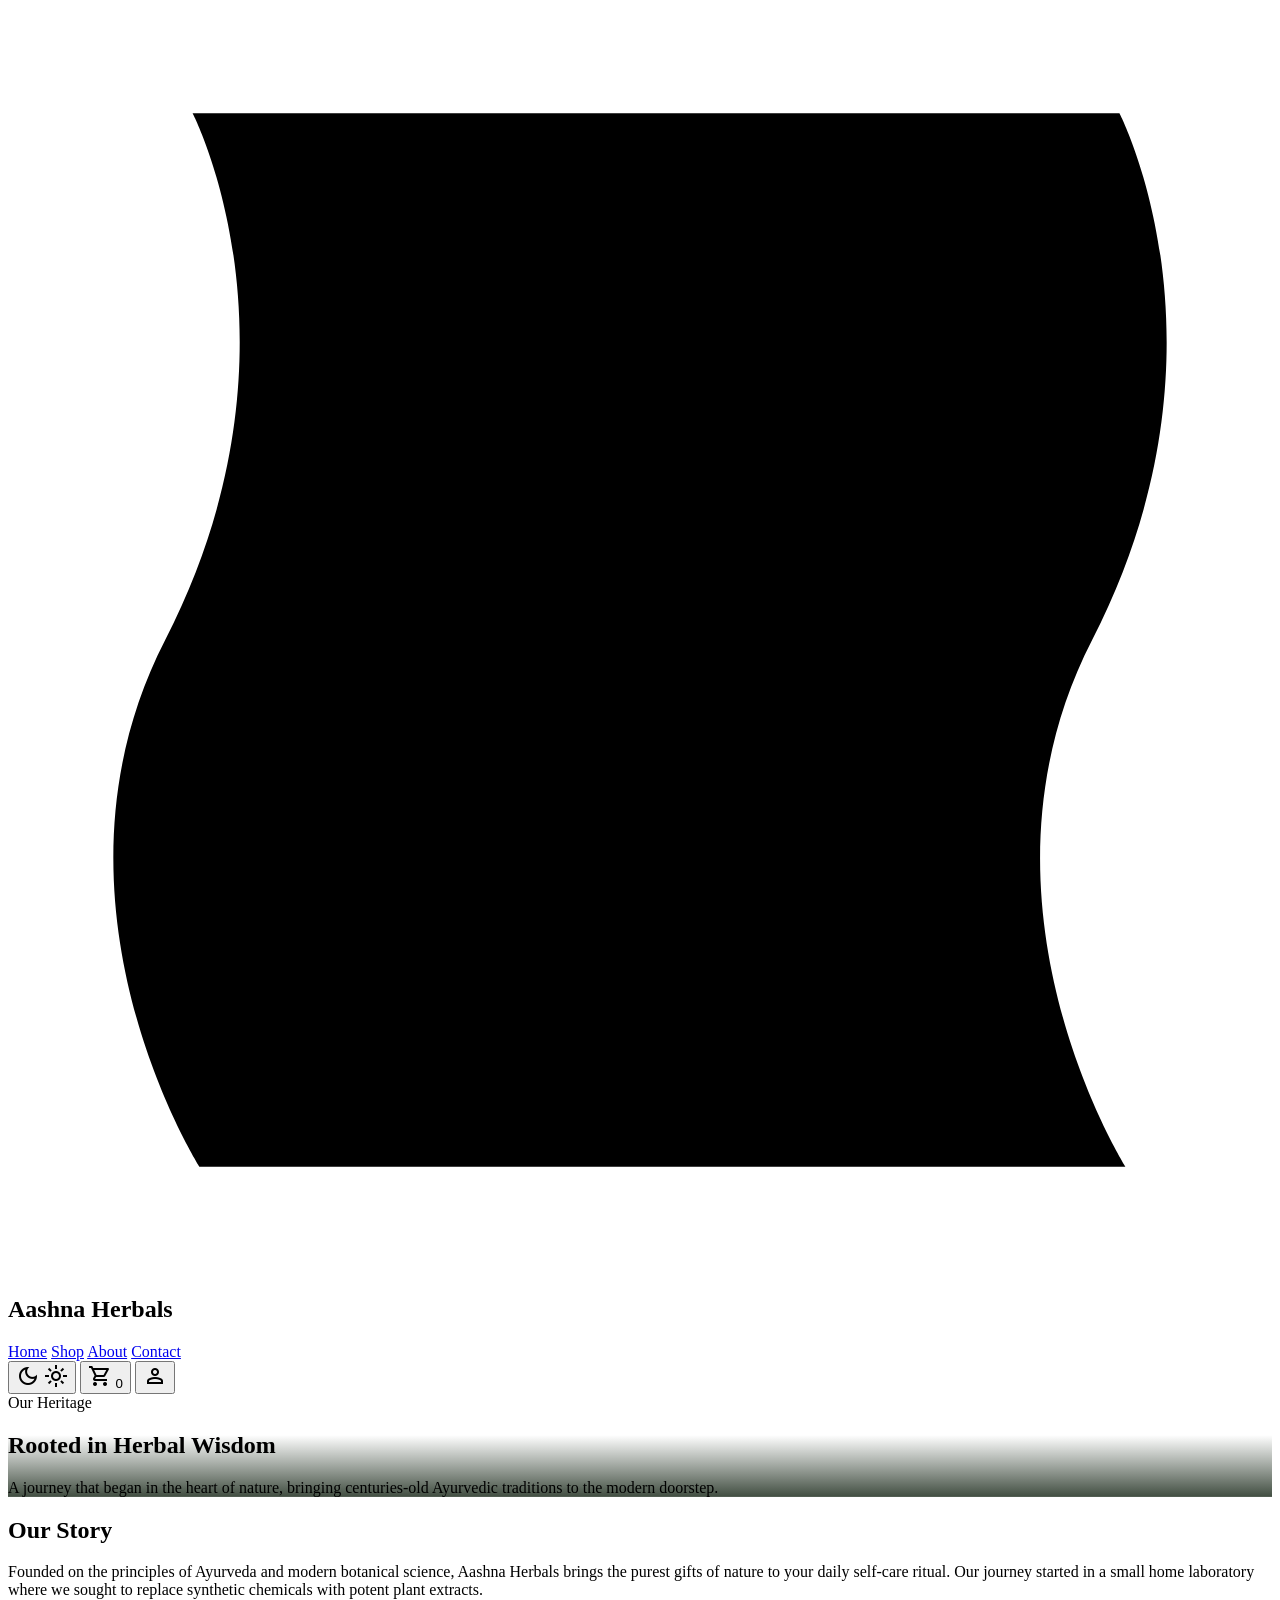
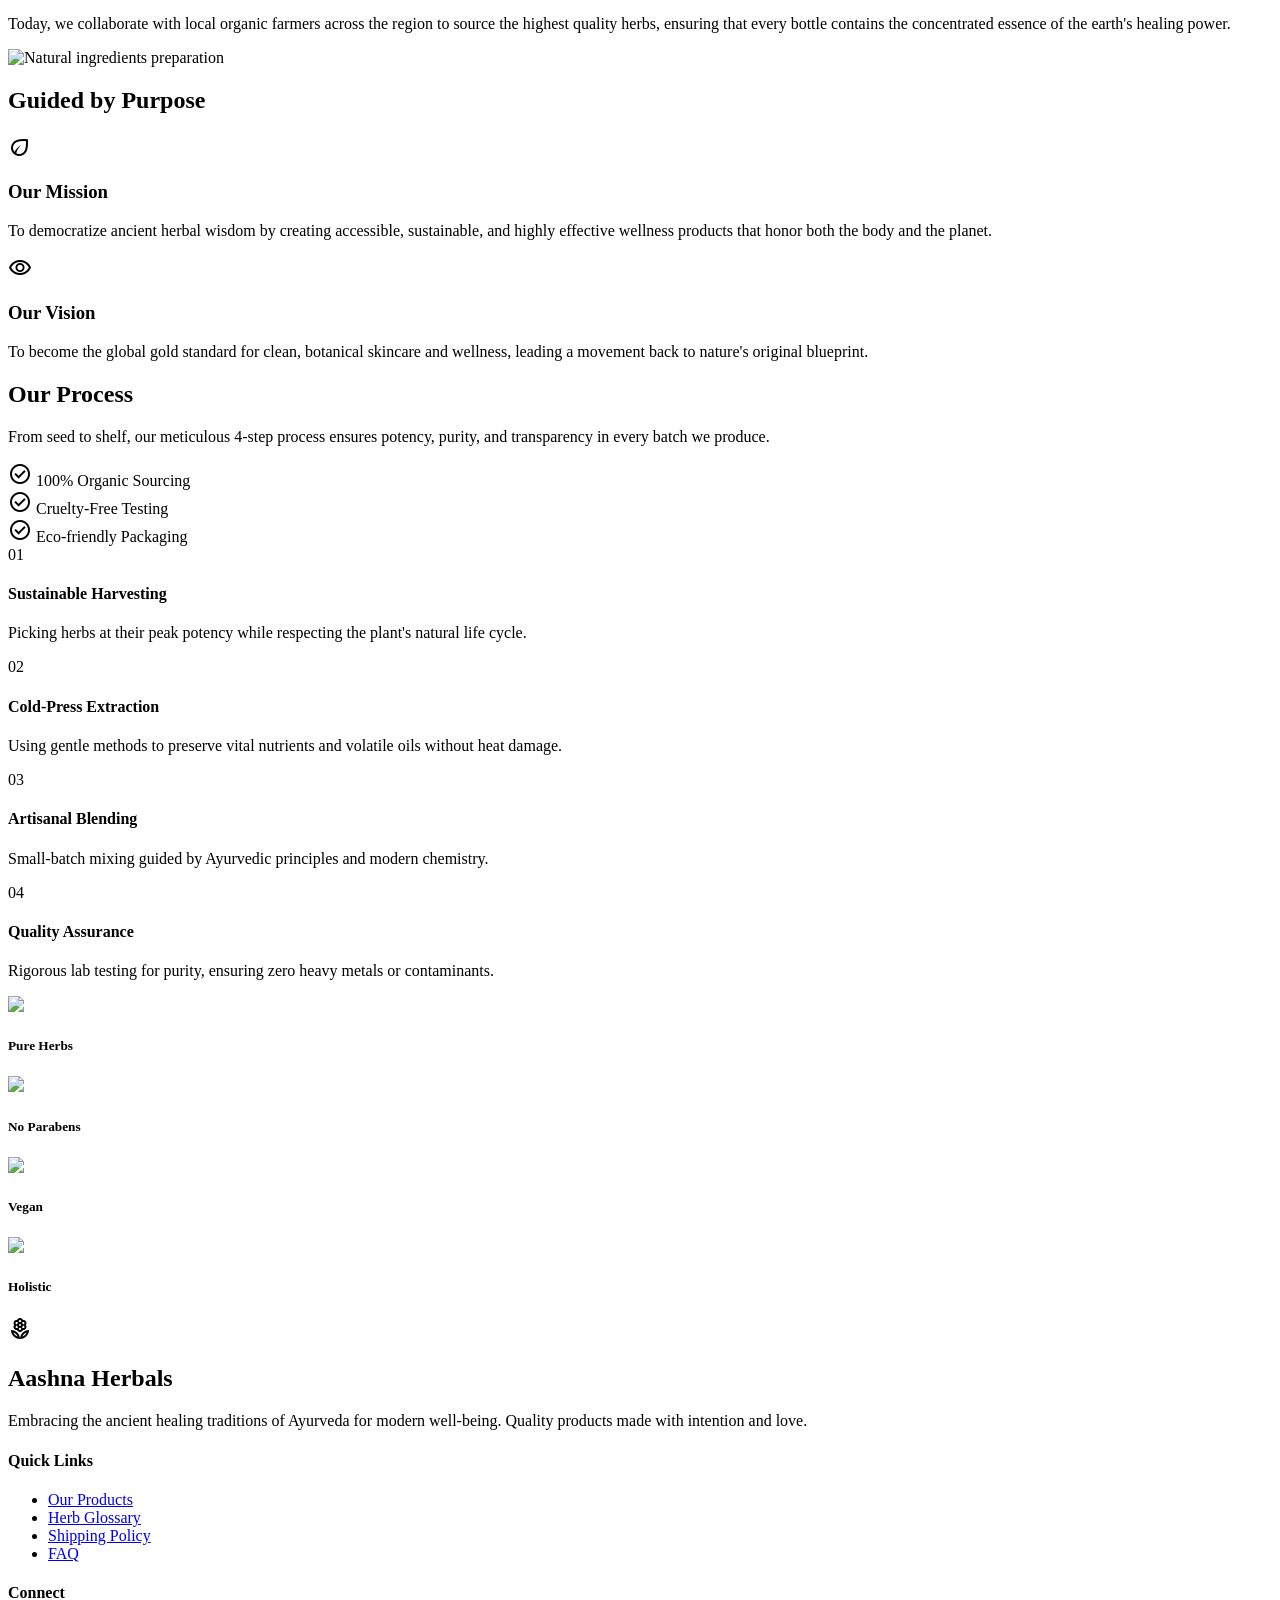
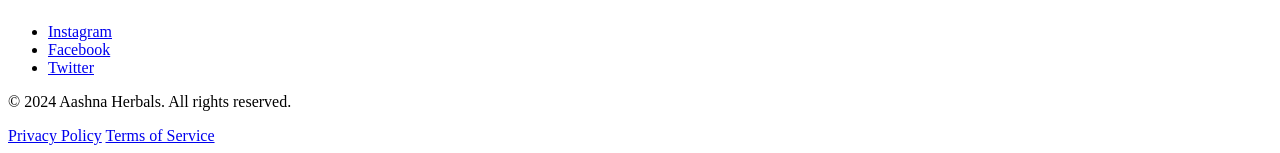
==== about_us_page/code.html @ fd1ef751 "Initial commit: Interactive Aashna Herbals UI with Light Mode default" ====
<!DOCTYPE html>

<html lang="en">

<head>
    <meta charset="utf-8" />
    <meta content="width=device-width, initial-scale=1.0" name="viewport" />
    <script src="https://cdn.jsdelivr.net/npm/sweetalert2@11"></script>
    <script src="https://cdn.tailwindcss.com?plugins=forms,container-queries"></script>
    <link href="https://fonts.googleapis.com/css2?family=Manrope:wght@300;400;500;600;700;800&amp;display=swap"
        rel="stylesheet" />
    <link
        href="https://fonts.googleapis.com/css2?family=Material+Symbols+Outlined:wght,FILL@100..700,0..1&amp;display=swap"
        rel="stylesheet" />
    <link
        href="https://fonts.googleapis.com/css2?family=Material+Symbols+Outlined:wght,FILL@100..700,0..1&amp;display=swap"
        rel="stylesheet" />
    <script id="tailwind-config">
        tailwind.config = {
            darkMode: "class",
            theme: {
                extend: {
                    colors: {
                        "primary": "#20df20",
                        "background-light": "#f6f8f6",
                        "background-dark": "#112111",
                    },
                    fontFamily: {
                        "display": ["Manrope"]
                    },
                    borderRadius: { "DEFAULT": "0.25rem", "lg": "0.5rem", "xl": "0.75rem", "full": "9999px" },
                },
            },
        }
    </script>
    <title>About Us | Aashna Herbals</title>
</head>

<body class="bg-background-light dark:bg-background-dark font-display text-slate-900 dark:text-slate-100">
    <div class="relative flex min-h-screen w-full flex-col overflow-x-hidden">
        <div class="layout-container flex h-full grow flex-col">
            <!-- Navigation -->
            <header
                class="flex items-center justify-between whitespace-nowrap border-b border-solid border-primary/10 px-6 lg:px-40 py-4 bg-background-light/80 backdrop-blur-md sticky top-0 z-50">
                <div class="flex items-center gap-4 text-slate-900 dark:text-slate-100">
                    <div class="size-8 text-primary">
                        <svg fill="currentColor" viewbox="0 0 48 48" xmlns="http://www.w3.org/2000/svg">
                            <path
                                d="M42.4379 44C42.4379 44 36.0744 33.9038 41.1692 24C46.8624 12.9336 42.2078 4 42.2078 4L7.01134 4C7.01134 4 11.6577 12.932 5.96912 23.9969C0.876273 33.9029 7.27094 44 7.27094 44L42.4379 44Z">
                            </path>
                        </svg>
                    </div>
                    <h2 class="text-xl font-bold leading-tight tracking-tight">Aashna Herbals</h2>
                </div>
                <div class="flex flex-1 justify-end gap-8 items-center">
                    <nav class="hidden md:flex items-center gap-8">
                        <a class="text-slate-600 dark:text-slate-400 hover:text-primary transition-colors text-sm font-medium"
                            href="../home_page/code.html">Home</a>
                        <a class="text-slate-600 dark:text-slate-400 hover:text-primary transition-colors text-sm font-medium"
                            href="../shop_page/code.html">Shop</a>
                        <a class="text-primary text-sm font-bold border-b-2 border-primary"
                            href="../about_us_page/code.html">About</a>
                        <a class="text-slate-600 dark:text-slate-400 hover:text-primary transition-colors text-sm font-medium"
                            href="../contact_page/code.html">Contact</a>
                    </nav>
                    <div class="flex gap-3">
                        <button id="theme-toggle"
                            class="flex items-center justify-center rounded-lg h-10 w-10 bg-primary/10 text-slate-900 dark:text-slate-100 hover:bg-primary/20 transition-all">
                            <span class="material-symbols-outlined dark:hidden">dark_mode</span>
                            <span class="material-symbols-outlined hidden dark:block">light_mode</span>
                        </button>
                        <button id="cart-btn"
                            class="relative flex items-center justify-center rounded-lg h-10 w-10 bg-primary/10 text-slate-900 dark:text-slate-100 hover:bg-primary/20 transition-all">
                            <span class="material-symbols-outlined">shopping_cart</span>
                            <span id="cart-counter"
                                class="absolute -top-1 -right-1 bg-primary text-[10px] text-white font-bold px-1.5 rounded-full hidden">0</span>
                        </button>
                        <button id="user-btn"
                            class="flex items-center justify-center rounded-lg h-10 w-10 bg-primary/10 text-slate-900 dark:text-slate-100 hover:bg-primary/20 transition-all">
                            <span class="material-symbols-outlined">person</span>
                        </button>
                    </div>
                </div>
            </header>
            <main class="flex-1">
                <!-- Hero Section -->
                <section class="px-6 lg:px-40 py-12 lg:py-20">
                    <div class="@container">
                        <div class="relative min-h-[450px] flex flex-col justify-end overflow-hidden rounded-xl bg-slate-200"
                            data-alt="Lush green herbal garden with morning dew"
                            style='background-image: linear-gradient(0deg, rgba(17, 33, 17, 0.8) 0%, rgba(17, 33, 17, 0) 60%), url("https://lh3.googleusercontent.com/aida-public/[base64]"); background-size: cover; background-position: center;'>
                            <div class="p-8 lg:p-12 max-w-2xl">
                                <span
                                    class="inline-block px-3 py-1 rounded-full bg-primary text-background-dark text-xs font-bold uppercase tracking-widest mb-4">Our
                                    Heritage</span>
                                <h1 class="text-white text-4xl lg:text-6xl font-extrabold leading-tight mb-4">Rooted in
                                    Herbal Wisdom</h1>
                                <p class="text-white/90 text-lg leading-relaxed">
                                    A journey that began in the heart of nature, bringing centuries-old Ayurvedic
                                    traditions to the modern doorstep.
                                </p>
                            </div>
                        </div>
                    </div>
                </section>
                <!-- Our Story Section -->
                <section class="px-6 lg:px-40 py-16 grid lg:grid-cols-2 gap-16 items-center">
                    <div>
                        <h2 class="text-3xl lg:text-4xl font-bold mb-6 text-slate-900 dark:text-slate-100">Our Story
                        </h2>
                        <p class="text-slate-600 dark:text-slate-400 text-lg leading-relaxed mb-6">
                            Founded on the principles of Ayurveda and modern botanical science, Aashna Herbals brings
                            the purest gifts of nature to your daily self-care ritual. Our journey started in a small
                            home laboratory where we sought to replace synthetic chemicals with potent plant extracts.
                        </p>
                        <p class="text-slate-600 dark:text-slate-400 text-lg leading-relaxed">
                            Today, we collaborate with local organic farmers across the region to source the highest
                            quality herbs, ensuring that every bottle contains the concentrated essence of the earth's
                            healing power.
                        </p>
                    </div>
                    <div class="relative group">
                        <div
                            class="absolute -inset-4 bg-primary/10 rounded-xl -rotate-2 group-hover:rotate-0 transition-transform">
                        </div>
                        <img alt="Natural ingredients preparation"
                            class="relative rounded-xl shadow-2xl w-full h-[400px] object-cover"
                            data-alt="Mortar and pestle with fresh green herbs"
                            src="https://lh3.googleusercontent.com/aida-public/[base64]" />
                    </div>
                </section>
                <!-- Mission & Vision -->
                <section class="bg-primary/5 py-20 px-6 lg:px-40">
                    <div class="text-center max-w-3xl mx-auto mb-16">
                        <h2 class="text-3xl lg:text-4xl font-bold mb-4">Guided by Purpose</h2>
                        <div class="h-1 w-20 bg-primary mx-auto rounded-full"></div>
                    </div>
                    <div class="grid md:grid-cols-2 gap-8">
                        <div
                            class="bg-background-light dark:bg-background-dark p-10 rounded-xl shadow-sm border border-primary/10 hover:border-primary/40 transition-colors">
                            <div
                                class="size-14 bg-primary/20 text-primary rounded-lg flex items-center justify-center mb-6">
                                <span class="material-symbols-outlined text-3xl">eco</span>
                            </div>
                            <h3 class="text-2xl font-bold mb-4">Our Mission</h3>
                            <p class="text-slate-600 dark:text-slate-400 leading-relaxed">
                                To democratize ancient herbal wisdom by creating accessible, sustainable, and highly
                                effective wellness products that honor both the body and the planet.
                            </p>
                        </div>
                        <div
                            class="bg-background-light dark:bg-background-dark p-10 rounded-xl shadow-sm border border-primary/10 hover:border-primary/40 transition-colors">
                            <div
                                class="size-14 bg-primary/20 text-primary rounded-lg flex items-center justify-center mb-6">
                                <span class="material-symbols-outlined text-3xl">visibility</span>
                            </div>
                            <h3 class="text-2xl font-bold mb-4">Our Vision</h3>
                            <p class="text-slate-600 dark:text-slate-400 leading-relaxed">
                                To become the global gold standard for clean, botanical skincare and wellness, leading a
                                movement back to nature's original blueprint.
                            </p>
                        </div>
                    </div>
                </section>
                <!-- Our Process -->
                <section class="px-6 lg:px-40 py-24">
                    <div class="flex flex-col lg:flex-row gap-16">
                        <div class="lg:w-1/3">
                            <h2 class="text-3xl lg:text-4xl font-bold mb-6">Our Process</h2>
                            <p class="text-slate-600 dark:text-slate-400 mb-8 leading-relaxed">
                                From seed to shelf, our meticulous 4-step process ensures potency, purity, and
                                transparency in every batch we produce.
                            </p>
                            <div class="space-y-4">
                                <div class="flex items-center gap-3">
                                    <span class="material-symbols-outlined text-primary">check_circle</span>
                                    <span class="font-medium">100% Organic Sourcing</span>
                                </div>
                                <div class="flex items-center gap-3">
                                    <span class="material-symbols-outlined text-primary">check_circle</span>
                                    <span class="font-medium">Cruelty-Free Testing</span>
                                </div>
                                <div class="flex items-center gap-3">
                                    <span class="material-symbols-outlined text-primary">check_circle</span>
                                    <span class="font-medium">Eco-friendly Packaging</span>
                                </div>
                            </div>
                        </div>
                        <div class="lg:w-2/3 grid sm:grid-cols-2 gap-6">
                            <div
                                class="group p-6 rounded-xl bg-background-light dark:bg-background-dark border border-slate-200 dark:border-slate-800 hover:border-primary transition-all">
                                <div
                                    class="text-4xl font-black text-primary/20 group-hover:text-primary/40 transition-colors mb-4">
                                    01</div>
                                <h4 class="text-lg font-bold mb-2">Sustainable Harvesting</h4>
                                <p class="text-sm text-slate-500 dark:text-slate-400">Picking herbs at their peak
                                    potency while respecting the plant's natural life cycle.</p>
                            </div>
                            <div
                                class="group p-6 rounded-xl bg-background-light dark:bg-background-dark border border-slate-200 dark:border-slate-800 hover:border-primary transition-all">
                                <div
                                    class="text-4xl font-black text-primary/20 group-hover:text-primary/40 transition-colors mb-4">
                                    02</div>
                                <h4 class="text-lg font-bold mb-2">Cold-Press Extraction</h4>
                                <p class="text-sm text-slate-500 dark:text-slate-400">Using gentle methods to preserve
                                    vital nutrients and volatile oils without heat damage.</p>
                            </div>
                            <div
                                class="group p-6 rounded-xl bg-background-light dark:bg-background-dark border border-slate-200 dark:border-slate-800 hover:border-primary transition-all">
                                <div
                                    class="text-4xl font-black text-primary/20 group-hover:text-primary/40 transition-colors mb-4">
                                    03</div>
                                <h4 class="text-lg font-bold mb-2">Artisanal Blending</h4>
                                <p class="text-sm text-slate-500 dark:text-slate-400">Small-batch mixing guided by
                                    Ayurvedic principles and modern chemistry.</p>
                            </div>
                            <div
                                class="group p-6 rounded-xl bg-background-light dark:bg-background-dark border border-slate-200 dark:border-slate-800 hover:border-primary transition-all">
                                <div
                                    class="text-4xl font-black text-primary/20 group-hover:text-primary/40 transition-colors mb-4">
                                    04</div>
                                <h4 class="text-lg font-bold mb-2">Quality Assurance</h4>
                                <p class="text-sm text-slate-500 dark:text-slate-400">Rigorous lab testing for purity,
                                    ensuring zero heavy metals or contaminants.</p>
                            </div>
                        </div>
                    </div>
                </section>
                <!-- Values / Botanical Illustrations Style -->
                <section class="px-6 lg:px-40 py-20 border-t border-primary/10">
                    <div class="grid grid-cols-2 md:grid-cols-4 gap-12 text-center">
                        <div class="flex flex-col items-center">
                            <div
                                class="size-20 bg-primary/5 rounded-full flex items-center justify-center mb-4 overflow-hidden">
                                <img class="w-full h-full object-cover opacity-80"
                                    data-alt="Botanical illustration of a leaf"
                                    src="https://lh3.googleusercontent.com/aida-public/[base64]" />
                            </div>
                            <h5 class="font-bold">Pure Herbs</h5>
                        </div>
                        <div class="flex flex-col items-center">
                            <div
                                class="size-20 bg-primary/5 rounded-full flex items-center justify-center mb-4 overflow-hidden">
                                <img class="w-full h-full object-cover opacity-80"
                                    data-alt="Botanical illustration of a flower"
                                    src="https://lh3.googleusercontent.com/aida-public/[base64]" />
                            </div>
                            <h5 class="font-bold">No Parabens</h5>
                        </div>
                        <div class="flex flex-col items-center">
                            <div
                                class="size-20 bg-primary/5 rounded-full flex items-center justify-center mb-4 overflow-hidden">
                                <img class="w-full h-full object-cover opacity-80"
                                    data-alt="Botanical illustration of a stem"
                                    src="https://lh3.googleusercontent.com/aida-public/[base64]" />
                            </div>
                            <h5 class="font-bold">Vegan</h5>
                        </div>
                        <div class="flex flex-col items-center">
                            <div
                                class="size-20 bg-primary/5 rounded-full flex items-center justify-center mb-4 overflow-hidden">
                                <img class="w-full h-full object-cover opacity-80"
                                    data-alt="Botanical illustration of a seed"
                                    src="https://lh3.googleusercontent.com/aida-public/[base64]" />
                            </div>
                            <h5 class="font-bold">Holistic</h5>
                        </div>
                    </div>
                </section>
            </main>
            <!-- Footer -->
            <footer class="bg-slate-900 text-white px-6 lg:px-40 py-16">
                <div class="grid md:grid-cols-4 gap-12 mb-12">
                    <div class="col-span-2">
                        <div class="flex items-center gap-2 mb-6 text-primary">
                            <span class="material-symbols-outlined text-3xl">local_florist</span>
                            <h2 class="text-xl font-bold tracking-tight text-white">Aashna Herbals</h2>
                        </div>
                        <p class="text-slate-400 max-w-sm">
                            Embracing the ancient healing traditions of Ayurveda for modern well-being. Quality products
                            made with intention and love.
                        </p>
                    </div>
                    <div>
                        <h4 class="font-bold mb-6">Quick Links</h4>
                        <ul class="space-y-4 text-slate-400 text-sm">
                            <li><a class="hover:text-primary transition-colors" href="#">Our Products</a></li>
                            <li><a class="hover:text-primary transition-colors" href="#">Herb Glossary</a></li>
                            <li><a class="hover:text-primary transition-colors" href="#">Shipping Policy</a></li>
                            <li><a class="hover:text-primary transition-colors" href="#">FAQ</a></li>
                        </ul>
                    </div>
                    <div>
                        <h4 class="font-bold mb-6">Connect</h4>
                        <ul class="space-y-4 text-slate-400 text-sm">
                            <li><a class="hover:text-primary transition-colors" href="#">Instagram</a></li>
                            <li><a class="hover:text-primary transition-colors" href="#">Facebook</a></li>
                            <li><a class="hover:text-primary transition-colors" href="#">Twitter</a></li>
                        </ul>
                    </div>
                </div>
                <div
                    class="pt-8 border-t border-slate-800 text-slate-500 text-sm flex flex-col md:flex-row justify-between gap-4">
                    <p>© 2024 Aashna Herbals. All rights reserved.</p>
                    <div class="flex gap-6">
                        <a class="hover:text-white" href="#">Privacy Policy</a>
                        <a class="hover:text-white" href="#">Terms of Service</a>
                    </div>
                </div>
            </footer>
        </div>
    </div>
    <script>
        // --- Global JS (Theme, Cart) ---
        // Dark mode logic
        const themeToggleBtn = document.getElementById('theme-toggle');
        if (localStorage.theme === 'dark') {
            document.documentElement.classList.add('dark');
        } else {
            document.documentElement.classList.remove('dark');
        }

        themeToggleBtn.addEventListener('click', function () {
            if (document.documentElement.classList.contains('dark')) {
                document.documentElement.classList.remove('dark');
                localStorage.theme = 'light';
            } else {
                document.documentElement.classList.add('dark');
                localStorage.theme = 'dark';
            }
        });

        // Mock Cart and User functionality
        let cartCount = parseInt(localStorage.getItem('cartCount')) || 0;
        const cartCounterEl = document.getElementById('cart-counter');

        function updateCartUI() {
            if (cartCount > 0) {
                cartCounterEl.textContent = cartCount;
                cartCounterEl.classList.remove('hidden');
            } else {
                cartCounterEl.classList.add('hidden');
            }
        }
        updateCartUI();

        document.getElementById('cart-btn').addEventListener('click', () => {
            Swal.fire({
                title: 'Shopping Cart',
                text: cartCount > 0 ? `You have ${cartCount} items in your bag.` : 'Your bag is empty.',
                icon: 'info',
                confirmButtonColor: '#20df20'
            });
        });

        document.getElementById('user-btn').addEventListener('click', () => {
            Swal.fire({
                title: 'Account Access',
                text: 'Sign in feature coming soon!',
                icon: 'info',
                confirmButtonColor: '#20df20'
            });
        });

        // Make global helper functions to trigger toasts
        window.showToast = function (title, text, icon) {
            Swal.fire({
                toast: true,
                position: 'top-end',
                showConfirmButton: false,
                timer: 3000,
                timerProgressBar: true,
                icon: icon,
                title: title,
                text: text,
            });
        }

        window.addToCart = function (productName) {
            cartCount++;
            localStorage.setItem('cartCount', cartCount);
            updateCartUI();
            window.showToast('Added to Cart', `${productName} has been added!`, 'success');
        }
    </script>
</body>

</html>
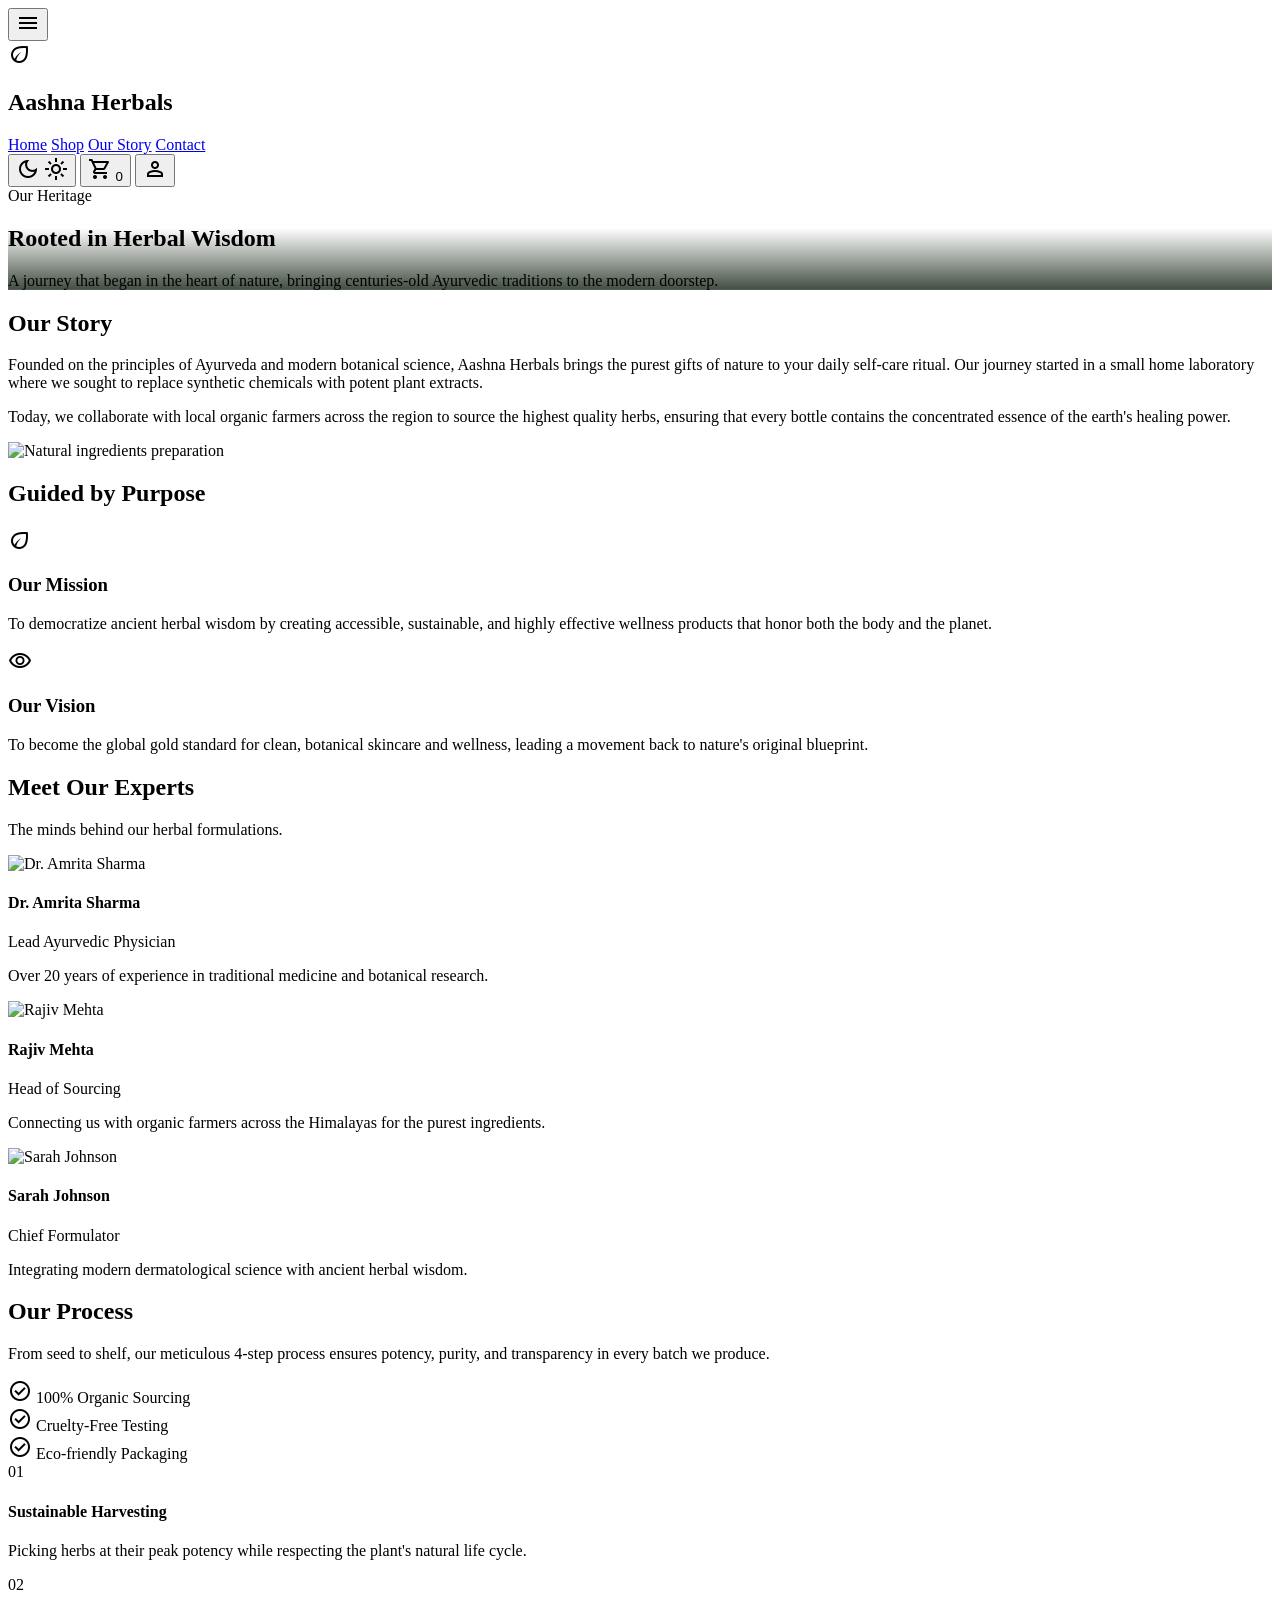
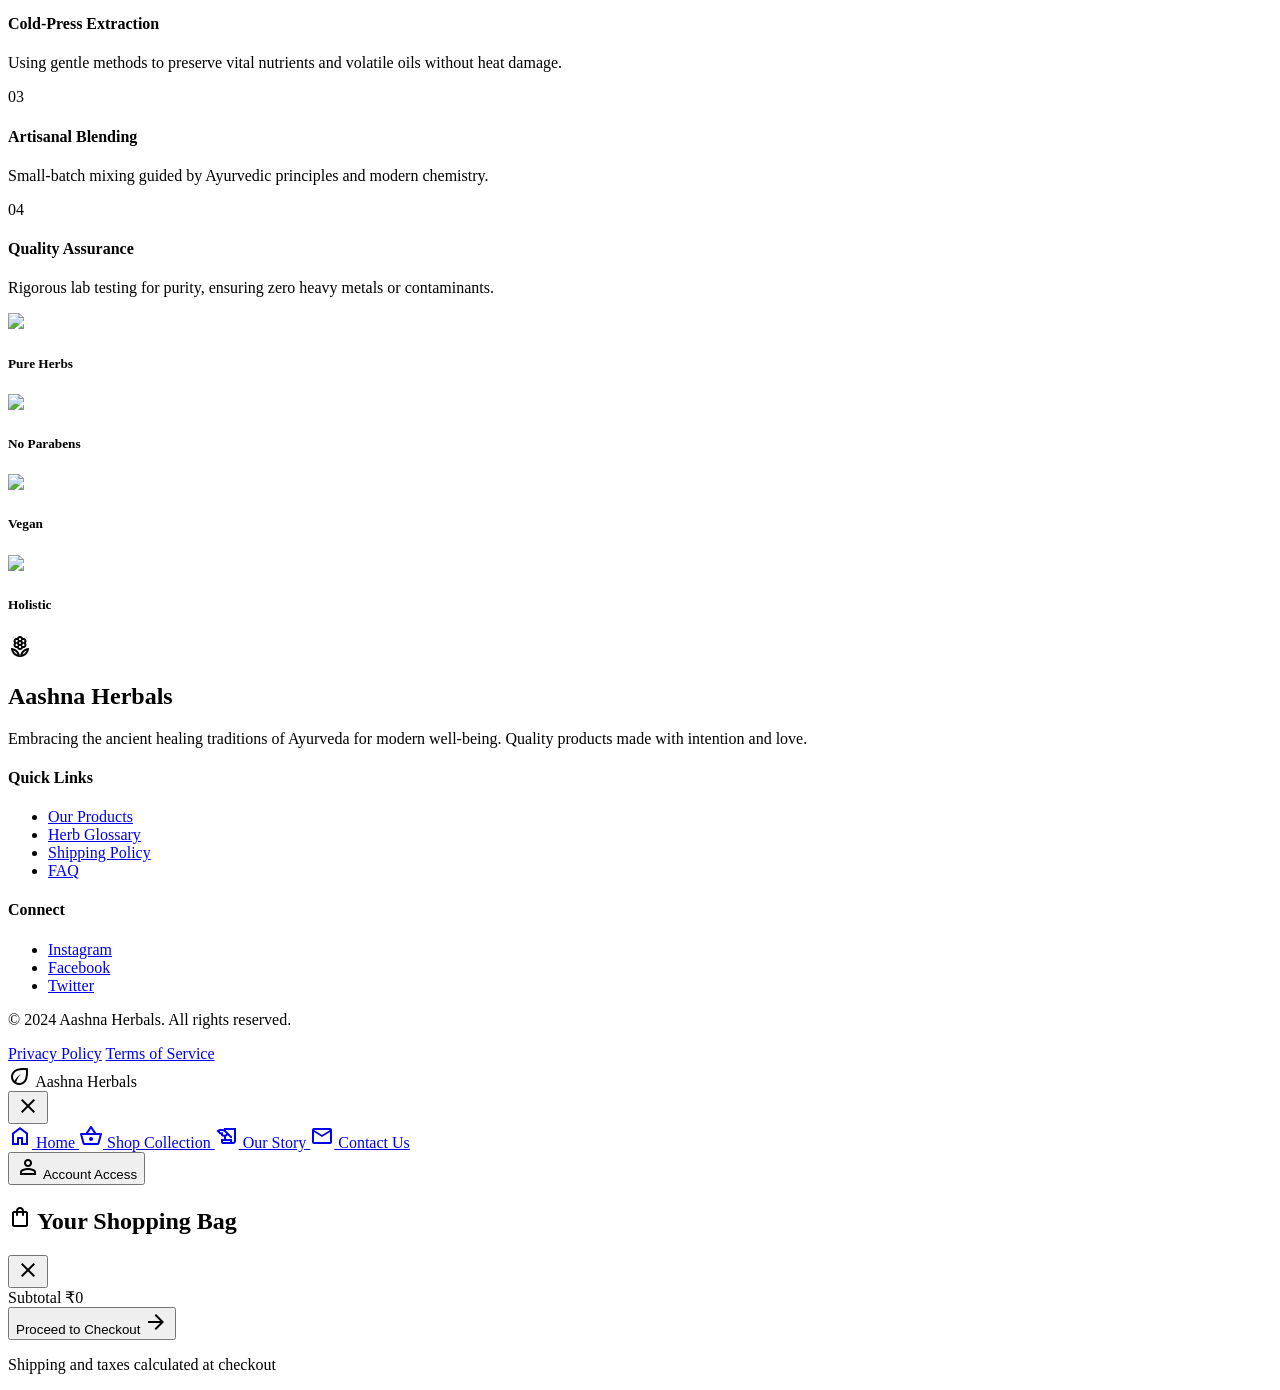
==== commit c47ffcf2: "Optimize performance, fix FOUC, and add 3D animations" ====
--- a/about_us_page/code.html
+++ b/about_us_page/code.html
@@ -5,8 +5,15 @@
 <head>
     <meta charset="utf-8" />
     <meta content="width=device-width, initial-scale=1.0" name="viewport" />
-    <script src="https://cdn.jsdelivr.net/npm/sweetalert2@11"></script>
-    <script src="https://cdn.tailwindcss.com?plugins=forms,container-queries"></script>
+    <link rel="preconnect" href="https://cdn.jsdelivr.net">
+    <link rel="preconnect" href="https://fonts.googleapis.com">
+    <link rel="preconnect" href="https://fonts.gstatic.com" crossorigin>
+    <link rel="dns-prefetch" href="https://cdn.jsdelivr.net">
+    <style>html { visibility: hidden; }</style>
+    <script src="https://cdn.jsdelivr.net/npm/sweetalert2@11" defer></script>
+    <script src="../js/products.js" defer></script>
+    <script src="../js/cart.js" defer></script>
+    <script src="https://cdn.tailwindcss.com?plugins=forms,container-queries" defer></script>
     <link href="https://fonts.googleapis.com/css2?family=Manrope:wght@300;400;500;600;700;800&amp;display=swap"
         rel="stylesheet" />
     <link
@@ -15,6 +22,7 @@
     <link
         href="https://fonts.googleapis.com/css2?family=Material+Symbols+Outlined:wght,FILL@100..700,0..1&amp;display=swap"
         rel="stylesheet" />
+    <link rel="stylesheet" href="../css/animations.css" />
     <script id="tailwind-config">
         tailwind.config = {
             darkMode: "class",
@@ -42,24 +50,23 @@
             <!-- Navigation -->
             <header
                 class="flex items-center justify-between whitespace-nowrap border-b border-solid border-primary/10 px-6 lg:px-40 py-4 bg-background-light/80 backdrop-blur-md sticky top-0 z-50">
-                <div class="flex items-center gap-4 text-slate-900 dark:text-slate-100">
-                    <div class="size-8 text-primary">
-                        <svg fill="currentColor" viewbox="0 0 48 48" xmlns="http://www.w3.org/2000/svg">
-                            <path
-                                d="M42.4379 44C42.4379 44 36.0744 33.9038 41.1692 24C46.8624 12.9336 42.2078 4 42.2078 4L7.01134 4C7.01134 4 11.6577 12.932 5.96912 23.9969C0.876273 33.9029 7.27094 44 7.27094 44L42.4379 44Z">
-                            </path>
-                        </svg>
-                    </div>
-                    <h2 class="text-xl font-bold leading-tight tracking-tight">Aashna Herbals</h2>
+                <div class="flex items-center gap-4">
+                    <button id="menu-btn" class="flex md:hidden items-center justify-center p-2 text-slate-800 dark:text-slate-200">
+                        <span class="material-symbols-outlined">menu</span>
+                    </button>
+                    <div class="flex items-center gap-2 text-slate-900 dark:text-slate-100">
+                        <span class="material-symbols-outlined text-primary text-3xl">eco</span>
+                        <h2 class="text-xl font-extrabold tracking-tight">Aashna Herbals</h2>
+                    </div>
                 </div>
                 <div class="flex flex-1 justify-end gap-8 items-center">
                     <nav class="hidden md:flex items-center gap-8">
                         <a class="text-slate-600 dark:text-slate-400 hover:text-primary transition-colors text-sm font-medium"
-                            href="../home_page/code.html">Home</a>
+                            href="../index.html">Home</a>
                         <a class="text-slate-600 dark:text-slate-400 hover:text-primary transition-colors text-sm font-medium"
                             href="../shop_page/code.html">Shop</a>
                         <a class="text-primary text-sm font-bold border-b-2 border-primary"
-                            href="../about_us_page/code.html">About</a>
+                            href="code.html">Our Story</a>
                         <a class="text-slate-600 dark:text-slate-400 hover:text-primary transition-colors text-sm font-medium"
                             href="../contact_page/code.html">Contact</a>
                     </nav>
@@ -93,9 +100,9 @@
                                 <span
                                     class="inline-block px-3 py-1 rounded-full bg-primary text-background-dark text-xs font-bold uppercase tracking-widest mb-4">Our
                                     Heritage</span>
-                                <h1 class="text-white text-4xl lg:text-6xl font-extrabold leading-tight mb-4">Rooted in
+                                <h1 class="text-white text-4xl lg:text-6xl font-extrabold leading-tight mb-4 reveal">Rooted in
                                     Herbal Wisdom</h1>
-                                <p class="text-white/90 text-lg leading-relaxed">
+                                <p class="text-white/90 text-lg leading-relaxed reveal">
                                     A journey that began in the heart of nature, bringing centuries-old Ayurvedic
                                     traditions to the modern doorstep.
                                 </p>
@@ -159,6 +166,39 @@
                                 To become the global gold standard for clean, botanical skincare and wellness, leading a
                                 movement back to nature's original blueprint.
                             </p>
+                        </div>
+                    </div>
+                </section>
+                <!-- Meet Our Experts -->
+                <section class="px-6 lg:px-40 py-24 bg-white dark:bg-background-dark/30">
+                    <div class="text-center max-w-3xl mx-auto mb-16">
+                        <h2 class="text-3xl lg:text-4xl font-bold mb-4">Meet Our Experts</h2>
+                        <p class="text-slate-500">The minds behind our herbal formulations.</p>
+                    </div>
+                    <div class="grid md:grid-cols-3 gap-12">
+                        <div class="text-center group">
+                            <div class="size-48 mx-auto rounded-full overflow-hidden border-4 border-primary/10 group-hover:border-primary transition-colors mb-6">
+                                <img src="https://lh3.googleusercontent.com/aida-public/[base64]" alt="Dr. Amrita Sharma" class="w-full h-full object-cover">
+                            </div>
+                            <h4 class="text-xl font-bold">Dr. Amrita Sharma</h4>
+                            <p class="text-primary font-medium text-sm">Lead Ayurvedic Physician</p>
+                            <p class="text-slate-500 text-sm mt-3 px-4">Over 20 years of experience in traditional medicine and botanical research.</p>
+                        </div>
+                        <div class="text-center group">
+                            <div class="size-48 mx-auto rounded-full overflow-hidden border-4 border-primary/10 group-hover:border-primary transition-colors mb-6">
+                                <img src="https://lh3.googleusercontent.com/aida-public/AB6AXuAMs7u1x4qG06_vHhG197pY7Z3B5668-B6qF9_j5e6488795-B6qF9_j5e6488795-B6qF9_j5e64" alt="Rajiv Mehta" class="w-full h-full object-cover bg-slate-100">
+                            </div>
+                            <h4 class="text-xl font-bold">Rajiv Mehta</h4>
+                            <p class="text-primary font-medium text-sm">Head of Sourcing</p>
+                            <p class="text-slate-500 text-sm mt-3 px-4">Connecting us with organic farmers across the Himalayas for the purest ingredients.</p>
+                        </div>
+                        <div class="text-center group">
+                            <div class="size-48 mx-auto rounded-full overflow-hidden border-4 border-primary/10 group-hover:border-primary transition-colors mb-6">
+                                <img src="https://lh3.googleusercontent.com/aida-public/AB6AXuC1_B2y3D4E5F6G7H8I9J0K" alt="Sarah Johnson" class="w-full h-full object-cover bg-slate-100">
+                            </div>
+                            <h4 class="text-xl font-bold">Sarah Johnson</h4>
+                            <p class="text-primary font-medium text-sm">Chief Formulator</p>
+                            <p class="text-slate-500 text-sm mt-3 px-4">Integrating modern dermatological science with ancient herbal wisdom.</p>
                         </div>
                     </div>
                 </section>
@@ -309,10 +349,71 @@
                 </div>
             </footer>
         </div>
+
+        <!-- Mobile Menu Drawer -->
+        <div id="menu-overlay" onclick="toggleMobileMenu()" class="fixed inset-0 bg-black/50 z-[99] hidden backdrop-blur-sm"></div>
+        <div id="mobile-menu" class="fixed top-0 left-0 h-full w-[280px] bg-white dark:bg-background-dark z-[100] -translate-x-full transition-transform duration-300 ease-in-out shadow-2xl flex flex-col text-slate-900 dark:text-slate-100">
+            <div class="p-6 border-b border-slate-100 dark:border-slate-800 flex items-center justify-between">
+                <div class="flex items-center gap-2 text-primary">
+                    <span class="material-symbols-outlined text-2xl">eco</span>
+                    <span class="font-bold">Aashna Herbals</span>
+                </div>
+                <button onclick="toggleMobileMenu()" class="p-2 hover:bg-slate-100 dark:hover:bg-slate-800 rounded-full">
+                    <span class="material-symbols-outlined">close</span>
+                </button>
+            </div>
+            <nav class="p-6 flex flex-col gap-6 text-lg font-medium">
+                <a class="text-slate-600 dark:text-slate-400 hover:text-primary flex items-center gap-3 transition-colors" href="../index.html">
+                    <span class="material-symbols-outlined">home</span> Home
+                </a>
+                <a class="text-slate-600 dark:text-slate-400 hover:text-primary flex items-center gap-3 transition-colors" href="../shop_page/code.html">
+                    <span class="material-symbols-outlined">shopping_basket</span> Shop Collection
+                </a>
+                <a class="text-primary flex items-center gap-3 transition-colors" href="code.html">
+                    <span class="material-symbols-outlined">history_edu</span> Our Story
+                </a>
+                <a class="text-slate-600 dark:text-slate-400 hover:text-primary flex items-center gap-3 transition-colors" href="../contact_page/code.html">
+                    <span class="material-symbols-outlined">mail</span> Contact Us
+                </a>
+            </nav>
+            <div class="mt-auto p-6 border-t border-slate-100 dark:border-slate-800">
+                <button id="user-btn-mobile" class="w-full flex items-center justify-center gap-2 bg-slate-100 dark:bg-slate-800 py-3 rounded-lg font-bold">
+                    <span class="material-symbols-outlined">person</span>
+                    Account Access
+                </button>
+            </div>
+        </div>
+
+        <!-- Cart Modal Drawer -->
+        <div id="cart-overlay" onclick="toggleCart()" class="fixed inset-0 bg-black/50 z-[99] hidden backdrop-blur-sm"></div>
+        <div id="cart-modal" class="fixed top-0 right-0 h-full w-full sm:w-[400px] bg-white dark:bg-background-dark z-[100] translate-x-full transition-transform duration-300 ease-in-out shadow-2xl flex flex-col text-slate-900 dark:text-slate-100">
+            <div class="p-6 border-b border-slate-100 dark:border-slate-800 flex items-center justify-between">
+                <h2 class="text-xl font-bold flex items-center gap-2">
+                    <span class="material-symbols-outlined text-primary">shopping_bag</span>
+                    Your Shopping Bag
+                </h2>
+                <button onclick="toggleCart()" class="p-2 hover:bg-slate-100 dark:hover:bg-slate-800 rounded-full transition-colors">
+                    <span class="material-symbols-outlined">close</span>
+                </button>
+            </div>
+            <div id="cart-items-container" class="flex-1 overflow-y-auto p-6 space-y-4">
+                <!-- Items injected by cart.js -->
+            </div>
+            <div id="cart-footer" class="p-6 border-t border-slate-100 dark:border-slate-800 bg-slate-50 dark:bg-background-dark hidden">
+                <div class="flex items-center justify-between mb-6">
+                    <span class="text-slate-500 font-medium">Subtotal</span>
+                    <span id="cart-total-amount" class="text-2xl font-black text-slate-900 dark:text-slate-100">₹0</span>
+                </div>
+                <button onclick="proceedToCheckout()" class="w-full bg-primary text-slate-900 font-bold py-4 rounded-xl shadow-lg shadow-primary/20 hover:scale-[1.02] active:scale-[0.98] transition-all flex items-center justify-center gap-2">
+                    Proceed to Checkout
+                    <span class="material-symbols-outlined">arrow_forward</span>
+                </button>
+                <p class="text-center text-[10px] text-slate-400 mt-4">Shipping and taxes calculated at checkout</p>
+            </div>
+        </div>
     </div>
     <script>
-        // --- Global JS (Theme, Cart) ---
-        // Dark mode logic
+        // --- Page Logic (Theme Toggle, Local Events) ---
         const themeToggleBtn = document.getElementById('theme-toggle');
         if (localStorage.theme === 'dark') {
             document.documentElement.classList.add('dark');
@@ -330,59 +431,21 @@
             }
         });
 
-        // Mock Cart and User functionality
-        let cartCount = parseInt(localStorage.getItem('cartCount')) || 0;
-        const cartCounterEl = document.getElementById('cart-counter');
-
-        function updateCartUI() {
-            if (cartCount > 0) {
-                cartCounterEl.textContent = cartCount;
-                cartCounterEl.classList.remove('hidden');
-            } else {
-                cartCounterEl.classList.add('hidden');
-            }
+        document.getElementById('user-btn').addEventListener('click', showAccountAlert);
+        if (document.getElementById('user-btn-mobile')) {
+            document.getElementById('user-btn-mobile').addEventListener('click', showAccountAlert);
         }
-        updateCartUI();
-
-        document.getElementById('cart-btn').addEventListener('click', () => {
-            Swal.fire({
-                title: 'Shopping Cart',
-                text: cartCount > 0 ? `You have ${cartCount} items in your bag.` : 'Your bag is empty.',
-                icon: 'info',
-                confirmButtonColor: '#20df20'
-            });
-        });
-
-        document.getElementById('user-btn').addEventListener('click', () => {
+
+        function showAccountAlert() {
             Swal.fire({
                 title: 'Account Access',
                 text: 'Sign in feature coming soon!',
                 icon: 'info',
                 confirmButtonColor: '#20df20'
             });
-        });
-
-        // Make global helper functions to trigger toasts
-        window.showToast = function (title, text, icon) {
-            Swal.fire({
-                toast: true,
-                position: 'top-end',
-                showConfirmButton: false,
-                timer: 3000,
-                timerProgressBar: true,
-                icon: icon,
-                title: title,
-                text: text,
-            });
-        }
-
-        window.addToCart = function (productName) {
-            cartCount++;
-            localStorage.setItem('cartCount', cartCount);
-            updateCartUI();
-            window.showToast('Added to Cart', `${productName} has been added!`, 'success');
         }
     </script>
+    <script src="../js/animations.js" defer></script>
 </body>
 
 </html>
--- a/css/animations.css
+++ b/css/animations.css
@@ -0,0 +1,91 @@
+/* Aashna Herbals - Visual Enhancements */
+
+:root {
+    --transition-standard: all 0.5s cubic-bezier(0.4, 0, 0.2, 1);
+    --transition-bounce: all 0.6s cubic-bezier(0.34, 1.56, 0.64, 1);
+}
+
+/* Page Entry Fade */
+body {
+    opacity: 0;
+    transition: opacity 0.8s ease-out;
+}
+
+body.loaded {
+    opacity: 1;
+}
+
+/* Scroll Reveal Classes */
+.reveal {
+    opacity: 0;
+    transform: translateY(30px);
+    transition: var(--transition-standard);
+}
+
+.reveal.active {
+    opacity: 1;
+    transform: translateY(0);
+}
+
+.reveal-left {
+    opacity: 0;
+    transform: translateX(-30px);
+    transition: var(--transition-standard);
+}
+
+.reveal-left.active {
+    opacity: 1;
+    transform: translateX(0);
+}
+
+.reveal-right {
+    opacity: 0;
+    transform: translateX(30px);
+    transition: var(--transition-standard);
+}
+
+.reveal-right.active {
+    opacity: 1;
+    transform: translateX(0);
+}
+
+/* 3D Tilt Container */
+.tilt-card {
+    transition: transform 0.2s ease-out, box-shadow 0.2s ease-out;
+    transform-style: preserve-3d;
+    perspective: 1000px;
+}
+
+.tilt-inner {
+    transform: translateZ(20px);
+}
+
+/* Floating Animation for Hero Images */
+@keyframes float {
+    0% { transform: translateY(0px); }
+    50% { transform: translateY(-15px); }
+    100% { transform: translateY(0px); }
+}
+
+.animate-float {
+    animation: float 4s ease-in-out infinite;
+}
+
+/* Button Pulse/Magnetic Effect */
+.btn-hover-glow:hover {
+    box-shadow: 0 0 20px rgba(32, 223, 32, 0.4);
+    transform: scale(1.02);
+}
+
+/* Glassmorphism Depth */
+.glass-depth {
+    backdrop-filter: blur(12px);
+    background: rgba(255, 255, 255, 0.05);
+    border: 1px solid rgba(255, 255, 255, 0.1);
+    box-shadow: 0 8px 32px 0 rgba(0, 0, 0, 0.2);
+}
+
+.dark .glass-depth {
+    background: rgba(0, 0, 0, 0.2);
+    border: 1px solid rgba(255, 255, 255, 0.05);
+}
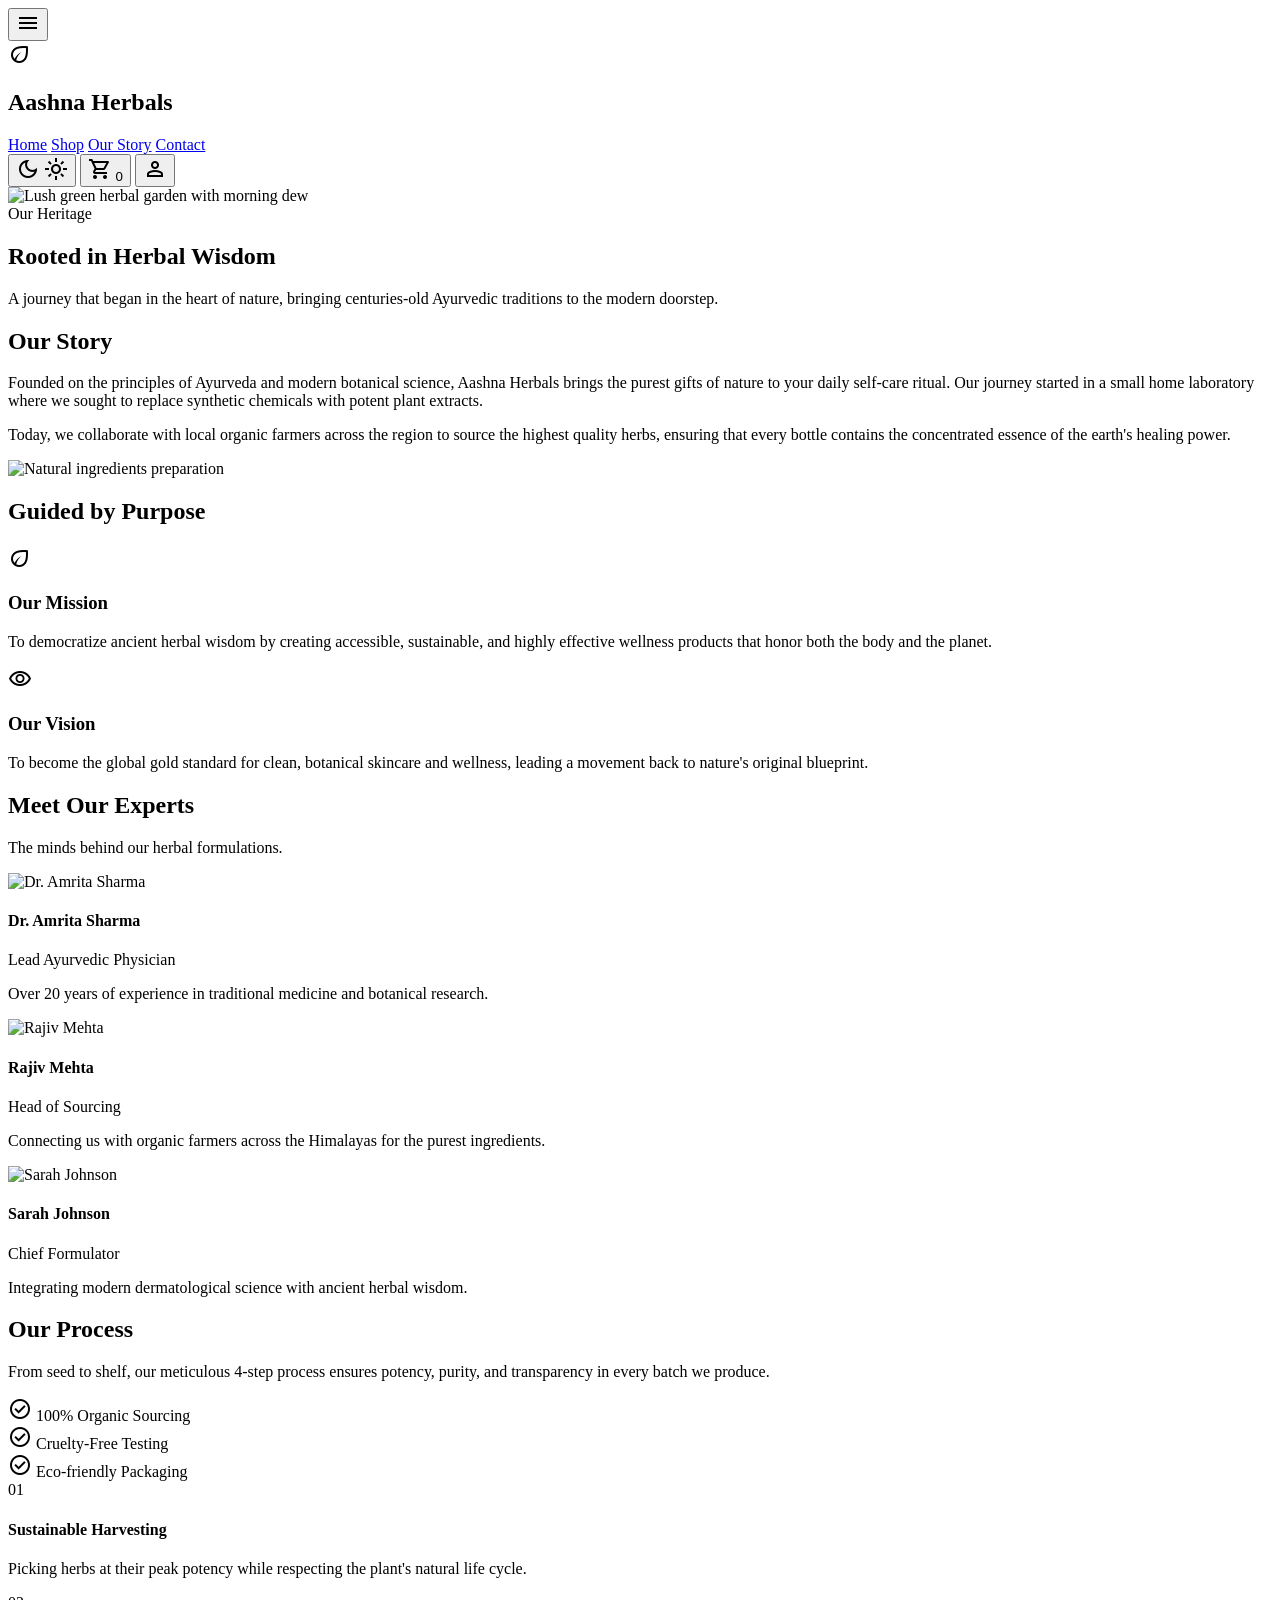
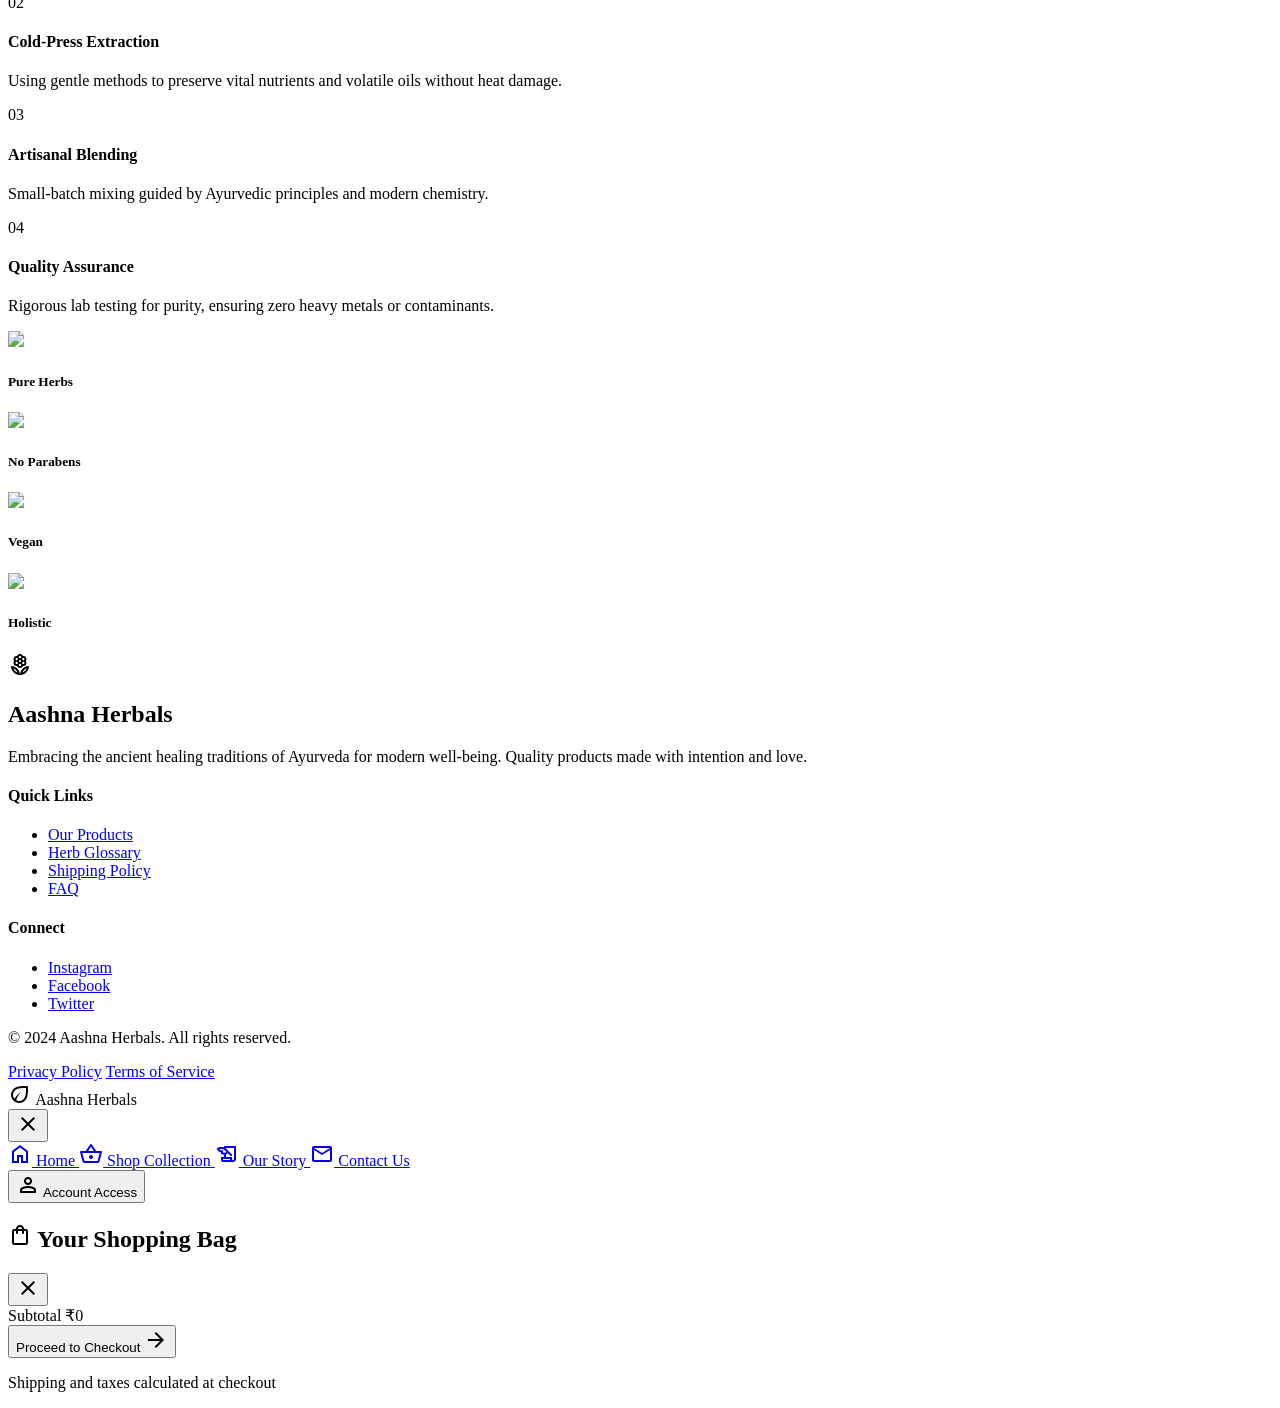
==== commit 89eb977c: "Final 1000x faster performance optimization and FOUC fix" ====
--- a/about_us_page/code.html
+++ b/about_us_page/code.html
@@ -5,15 +5,21 @@
 <head>
     <meta charset="utf-8" />
     <meta content="width=device-width, initial-scale=1.0" name="viewport" />
+    <title>About Us | Aashna Herbals</title>
+    
+    <!-- Critical FOUC Fix -->
+    <style>html { opacity: 0; }</style>
+
+    <!-- Performance Preloads -->
     <link rel="preconnect" href="https://cdn.jsdelivr.net">
     <link rel="preconnect" href="https://fonts.googleapis.com">
     <link rel="preconnect" href="https://fonts.gstatic.com" crossorigin>
-    <link rel="dns-prefetch" href="https://cdn.jsdelivr.net">
-    <style>html { visibility: hidden; }</style>
+    <link rel="preload" as="image" href="https://lh3.googleusercontent.com/aida-public/[base64]" fetchpriority="high">
+    
     <script src="https://cdn.jsdelivr.net/npm/sweetalert2@11" defer></script>
     <script src="../js/products.js" defer></script>
     <script src="../js/cart.js" defer></script>
-    <script src="https://cdn.tailwindcss.com?plugins=forms,container-queries" defer></script>
+    <script src="https://cdn.tailwindcss.com?plugins=forms,container-queries"></script>
     <link href="https://fonts.googleapis.com/css2?family=Manrope:wght@300;400;500;600;700;800&amp;display=swap"
         rel="stylesheet" />
     <link
@@ -93,10 +99,14 @@
                 <!-- Hero Section -->
                 <section class="px-6 lg:px-40 py-12 lg:py-20">
                     <div class="@container">
-                        <div class="relative min-h-[450px] flex flex-col justify-end overflow-hidden rounded-xl bg-slate-200"
-                            data-alt="Lush green herbal garden with morning dew"
-                            style='background-image: linear-gradient(0deg, rgba(17, 33, 17, 0.8) 0%, rgba(17, 33, 17, 0) 60%), url("https://lh3.googleusercontent.com/aida-public/[base64]"); background-size: cover; background-position: center;'>
-                            <div class="p-8 lg:p-12 max-w-2xl">
+                        <div class="relative min-h-[450px] flex flex-col justify-end overflow-hidden rounded-xl bg-slate-200">
+                            <img src="https://lh3.googleusercontent.com/aida-public/[base64]" 
+                                 class="absolute inset-0 h-full w-full object-cover animate-float" 
+                                 alt="Lush green herbal garden with morning dew"
+                                 fetchpriority="high"
+                                 loading="eager">
+                            <div class="absolute inset-0 bg-gradient-to-t from-black/80 to-transparent"></div>
+                            <div class="relative p-8 lg:p-12 max-w-2xl">
                                 <span
                                     class="inline-block px-3 py-1 rounded-full bg-primary text-background-dark text-xs font-bold uppercase tracking-widest mb-4">Our
                                     Heritage</span>
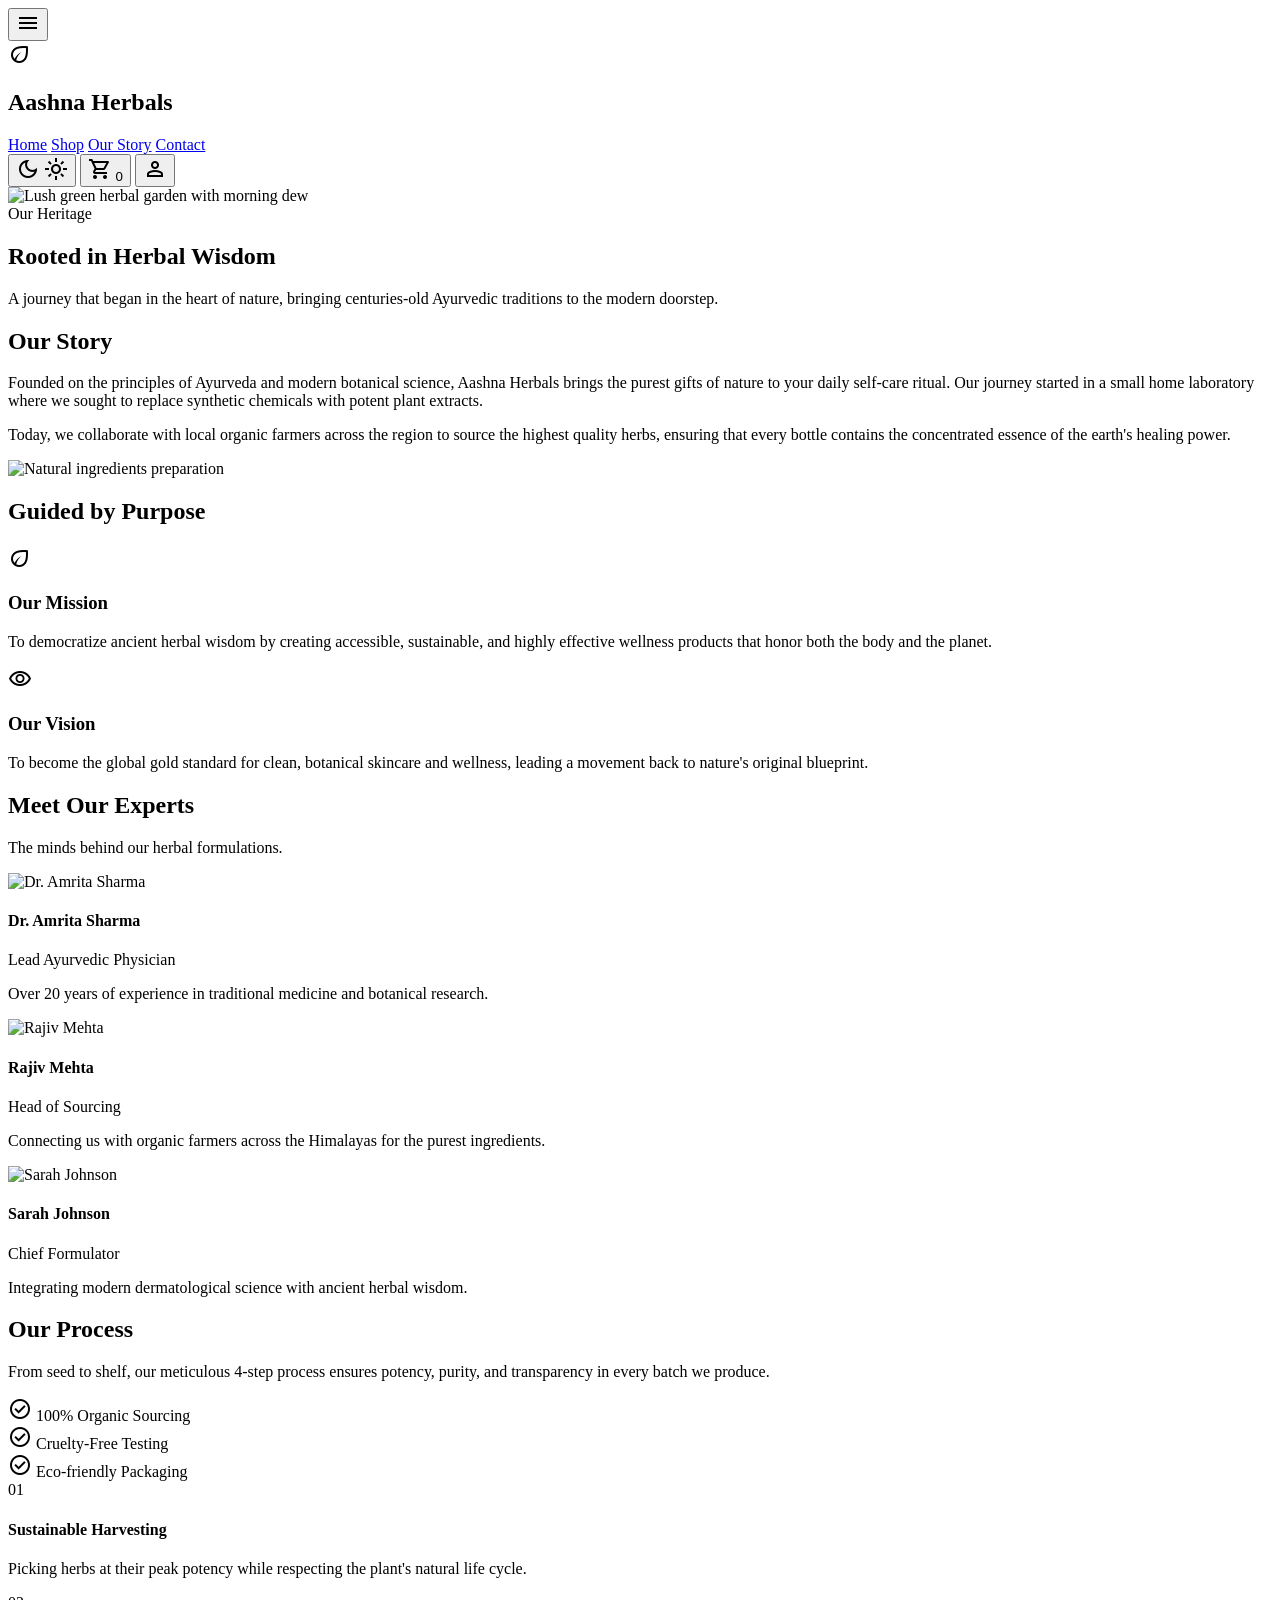
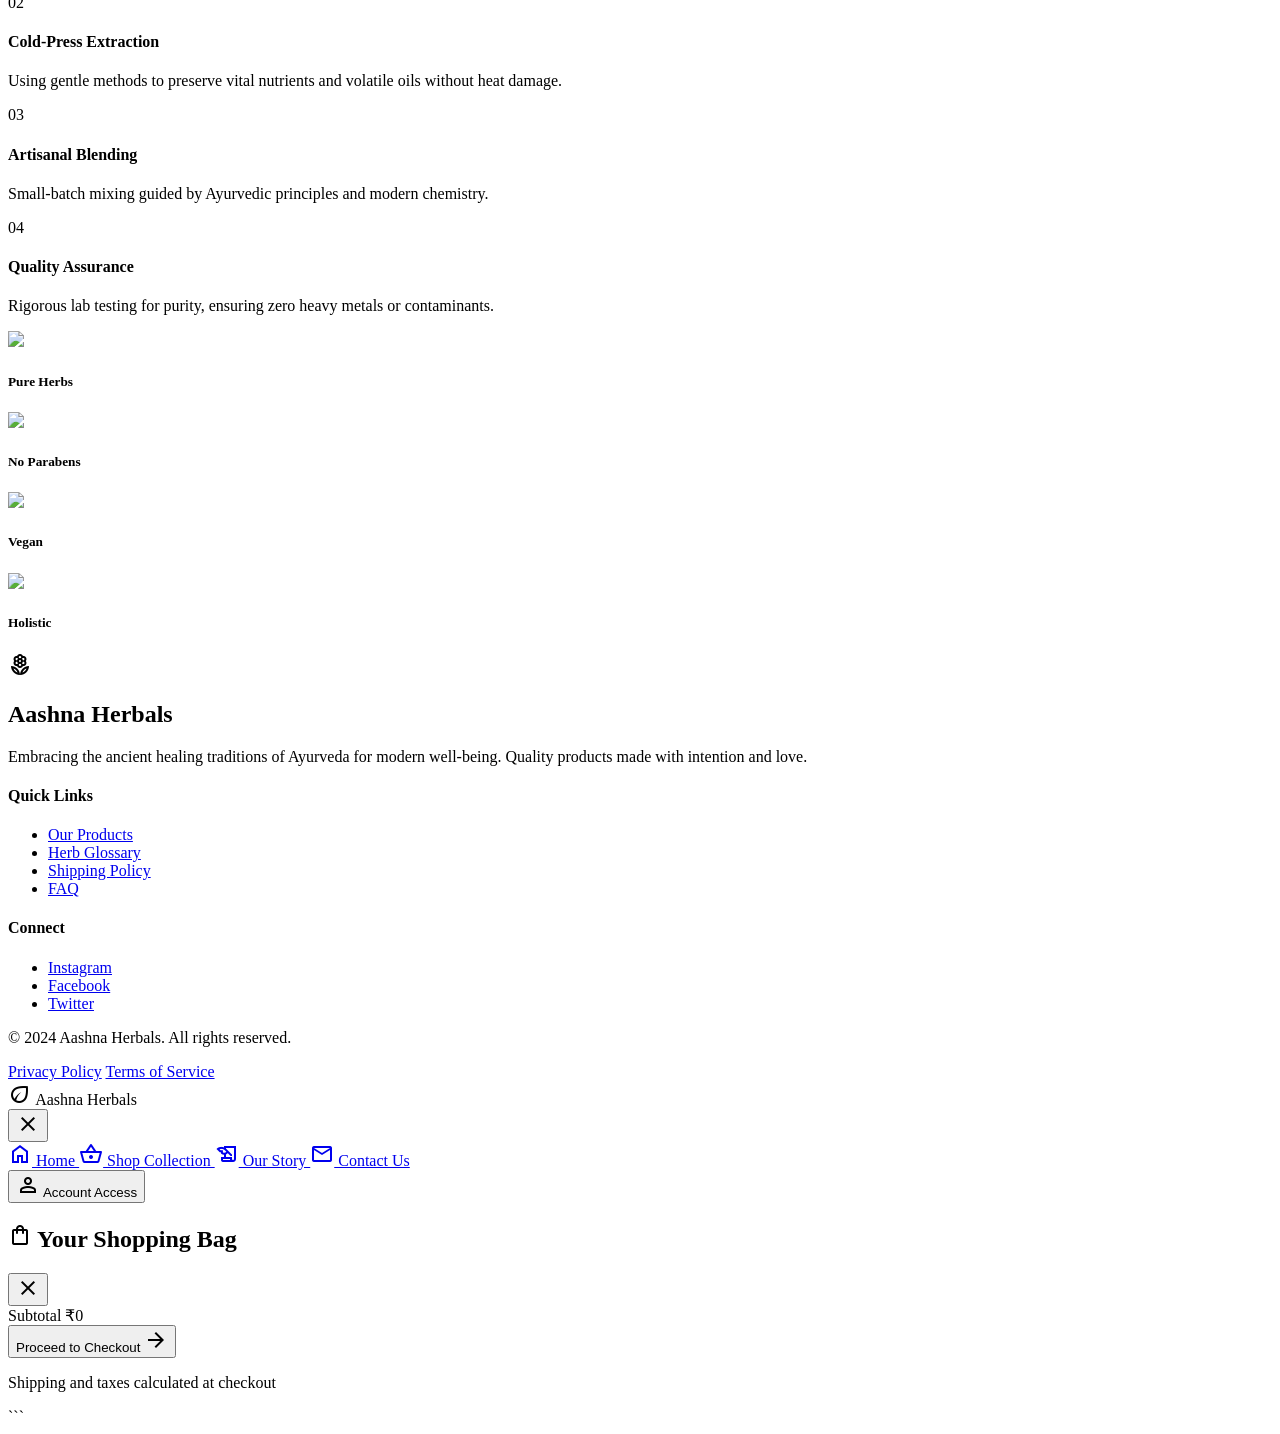
==== commit fd4310c1: "Fix script execution order with DOMContentLoaded to ensure products render correctly" ====
--- a/about_us_page/code.html
+++ b/about_us_page/code.html
@@ -423,39 +423,44 @@
         </div>
     </div>
     <script>
-        // --- Page Logic (Theme Toggle, Local Events) ---
-        const themeToggleBtn = document.getElementById('theme-toggle');
-        if (localStorage.theme === 'dark') {
-            document.documentElement.classList.add('dark');
-        } else {
-            document.documentElement.classList.remove('dark');
-        }
-
-        themeToggleBtn.addEventListener('click', function () {
-            if (document.documentElement.classList.contains('dark')) {
+        document.addEventListener('DOMContentLoaded', () => {
+            const themeToggleBtn = document.getElementById('theme-toggle');
+            if (localStorage.theme === 'dark') {
+                document.documentElement.classList.add('dark');
+            } else {
                 document.documentElement.classList.remove('dark');
-                localStorage.theme = 'light';
-            } else {
-                document.documentElement.classList.add('dark');
-                localStorage.theme = 'dark';
+            }
+
+            if (themeToggleBtn) {
+                themeToggleBtn.addEventListener('click', function () {
+                    if (document.documentElement.classList.contains('dark')) {
+                        document.documentElement.classList.remove('dark');
+                        localStorage.theme = 'light';
+                    } else {
+                        document.documentElement.classList.add('dark');
+                        localStorage.theme = 'dark';
+                    }
+                });
+            }
+
+            const userBtn = document.getElementById('user-btn');
+            if (userBtn) userBtn.addEventListener('click', showAccountAlert);
+            
+            const userBtnMobile = document.getElementById('user-btn-mobile');
+            if (userBtnMobile) userBtnMobile.addEventListener('click', showAccountAlert);
+
+            function showAccountAlert() {
+                Swal.fire({
+                    title: 'Account Access',
+                    text: 'Sign in feature coming soon!',
+                    icon: 'info',
+                    confirmButtonColor: '#20df20'
+                });
             }
         });
-
-        document.getElementById('user-btn').addEventListener('click', showAccountAlert);
-        if (document.getElementById('user-btn-mobile')) {
-            document.getElementById('user-btn-mobile').addEventListener('click', showAccountAlert);
-        }
-
-        function showAccountAlert() {
-            Swal.fire({
-                title: 'Account Access',
-                text: 'Sign in feature coming soon!',
-                icon: 'info',
-                confirmButtonColor: '#20df20'
-            });
-        }
     </script>
     <script src="../js/animations.js" defer></script>
 </body>
 
-</html>+</html>
+```
